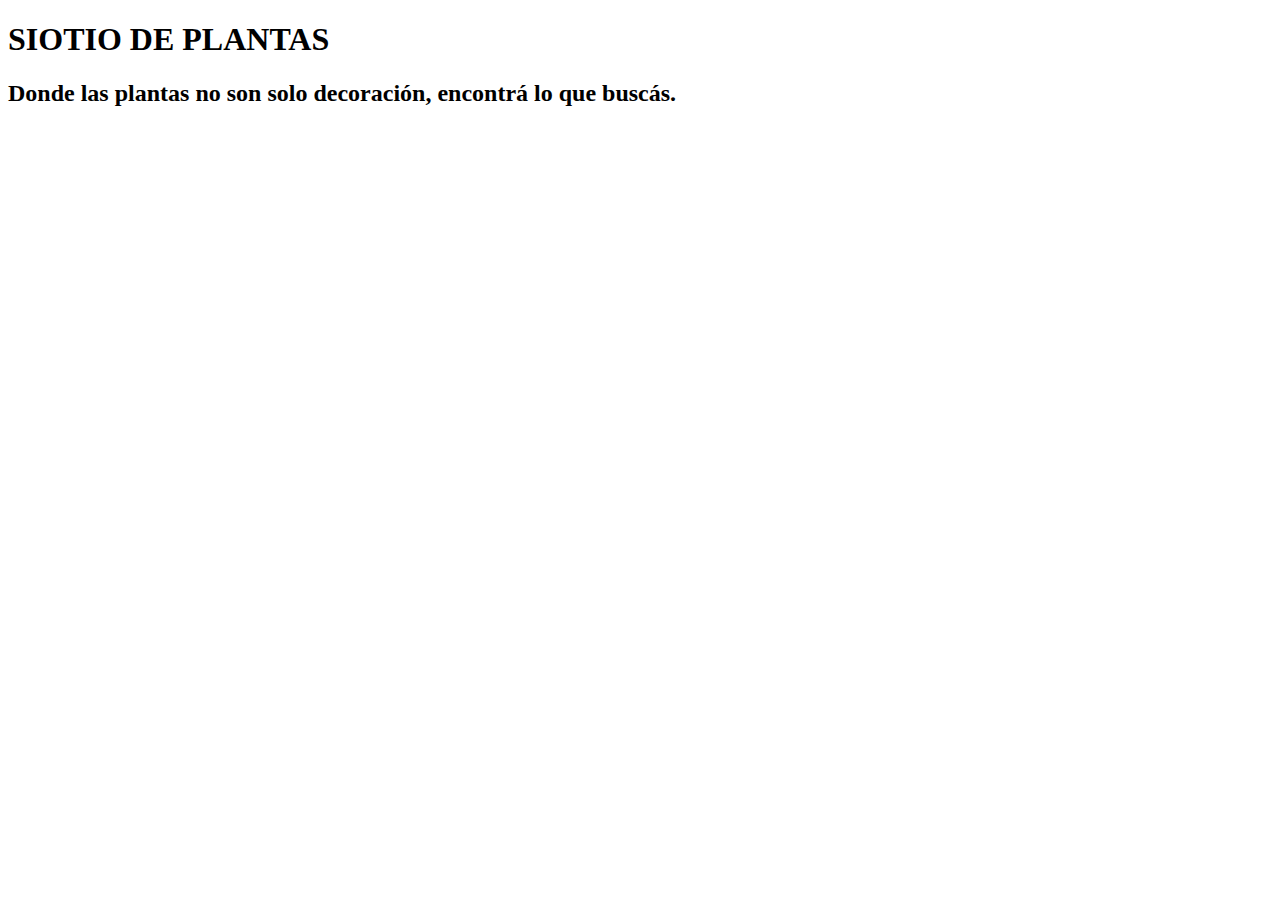
==== index.html @ 43578ba4 "html is added to git" ====
<!DOCTYPE html>
<html lang="en">

<head>

    <meta charset="UTF-8">
    <meta http-equiv="X-UA-Compatible" content="IE=edge">
    <meta name="viewport" content="width=device-width, initial-scale=1.0">
    <title>PLANTA</title>
</head>

<body>
    <header>
        <h1>SIOTIO DE PLANTAS</h1>
<H2>Donde las plantas no son solo decoración, encontrá lo que buscás.</H2>    
    
    </header>
    
</body>

</html>
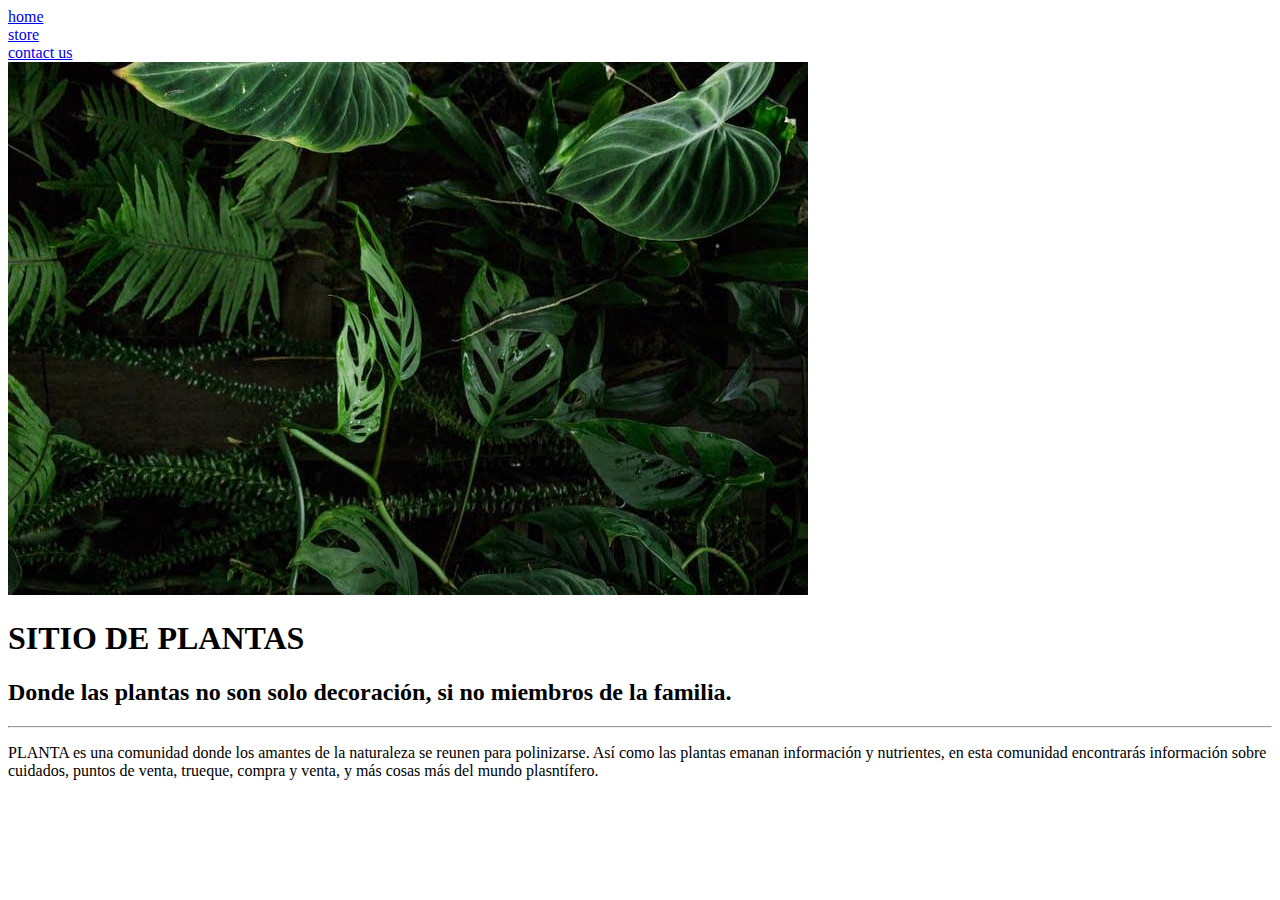
==== commit 50d8993e: "I added head and body details to the web" ====
--- a/index.html
+++ b/index.html
@@ -1,21 +1,30 @@
 <!DOCTYPE html>
-<html lang="en">
+<html lang="es">
 
 <head>
-
     <meta charset="UTF-8">
     <meta http-equiv="X-UA-Compatible" content="IE=edge">
     <meta name="viewport" content="width=device-width, initial-scale=1.0">
     <title>PLANTA</title>
+    <meta name="description" content="Sitio de comunidad especializada en venta, compra, cuidados de plantas silvestres y de hogar.">
+    <meta name="keywords" content="plantas naturaleza cuidados de plantas bromelia cactus helecho bonsai monstera">
 </head>
 
-<body>
+<body>   
     <header>
-        <h1>SIOTIO DE PLANTAS</h1>
-<H2>Donde las plantas no son solo decoración, encontrá lo que buscás.</H2>    
-    
-    </header>
-    
-</body>
+        <nav><a href="/home.html/">home</a></nav>
+        <nav><a href="/store.html/">store</a></nav>
+        <nav><a href="/contact.html/">contact us</a></nav>
+       <img src="/img/jungle.jpg" alt="plantphoto">
+        <h1>SITIO DE PLANTAS</h1>
+        <H2>Donde las plantas no son solo decoración, si no miembros de la familia.</H2>    
+     </header>
+     <hr>
+     <main>
+        <p>PLANTA es una comunidad donde los amantes de la naturaleza se reunen para polinizarse. Así como las plantas emanan información y nutrientes, en esta comunidad encontrarás información sobre cuidados, puntos de venta, trueque, compra y venta, y más cosas más del mundo plasntífero.</p>
+     </main>
+
+
+ </body>
 
 </html>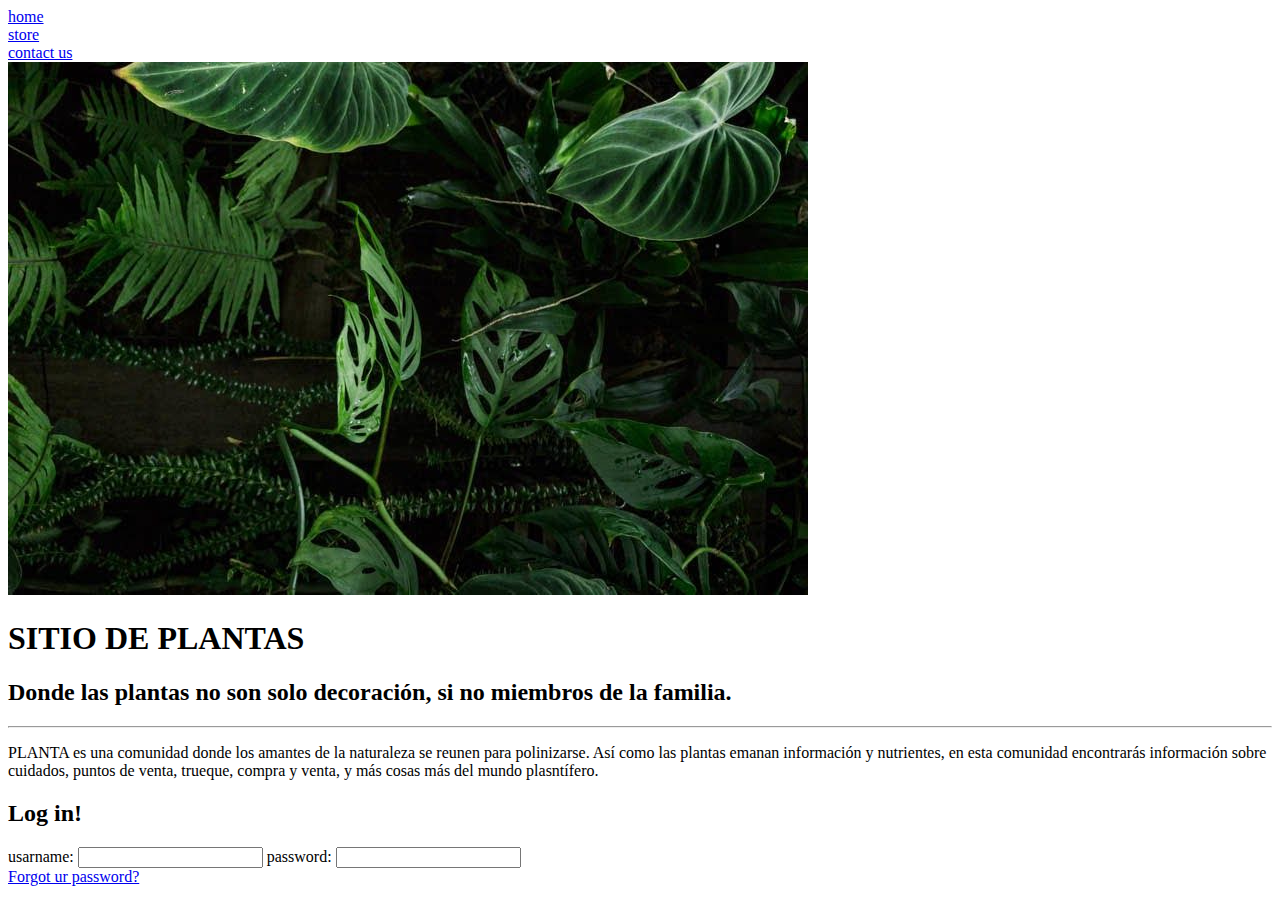
==== commit 44eb7ff2: "username settings added" ====
--- a/index.html
+++ b/index.html
@@ -19,12 +19,27 @@
         <h1>SITIO DE PLANTAS</h1>
         <H2>Donde las plantas no son solo decoración, si no miembros de la familia.</H2>    
      </header>
+
+</body>
+
      <hr>
-     <main>
-        <p>PLANTA es una comunidad donde los amantes de la naturaleza se reunen para polinizarse. Así como las plantas emanan información y nutrientes, en esta comunidad encontrarás información sobre cuidados, puntos de venta, trueque, compra y venta, y más cosas más del mundo plasntífero.</p>
-     </main>
 
+<main>
+                  <p>PLANTA es una comunidad donde los amantes de la naturaleza se reunen para polinizarse. Así como las plantas emanan información y nutrientes, en esta comunidad encontrarás información sobre cuidados, puntos de venta, trueque, compra y venta, y más cosas más del mundo plasntífero.</p>
+      
+                 <!--login-->
+                <div>
+                <h2>Log in!</h2>
+                <form>
+                    <label for="username">usarname:</label>
+                    <input type="text" name=""usarname" required>
+                    <label for="password">password:</label>
+                    <input type="text" name=""password" required>
+                    <nav><a href="/password.html/">Forgot ur password?</a></nav>
+                    
+                </form>
+                 </div>
 
- </body>
+</main>
 
 </html>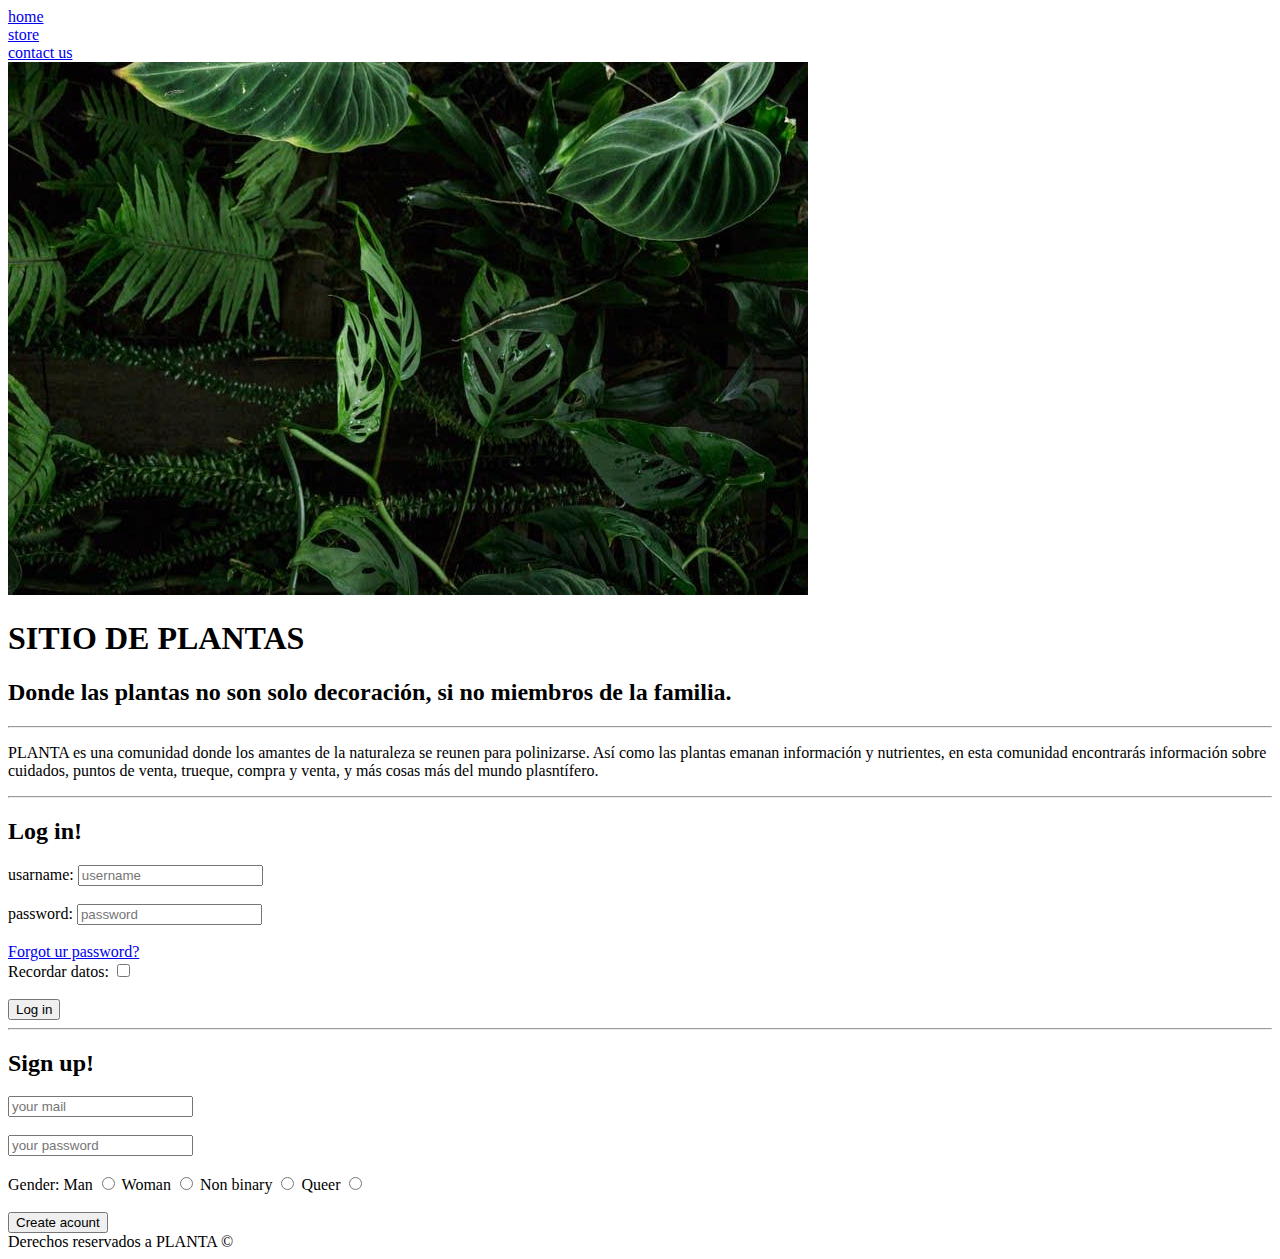
==== commit 0cde04b1: "users details as gender, password" ====
--- a/index.html
+++ b/index.html
@@ -10,36 +10,69 @@
     <meta name="keywords" content="plantas naturaleza cuidados de plantas bromelia cactus helecho bonsai monstera">
 </head>
 
-<body>   
+ <body>   
     <header>
         <nav><a href="/home.html/">home</a></nav>
         <nav><a href="/store.html/">store</a></nav>
         <nav><a href="/contact.html/">contact us</a></nav>
        <img src="/img/jungle.jpg" alt="plantphoto">
         <h1>SITIO DE PLANTAS</h1>
-        <H2>Donde las plantas no son solo decoración, si no miembros de la familia.</H2>    
+        <h2>Donde las plantas no son solo decoración, si no miembros de la familia.</H2>    
      </header>
 
-</body>
+ </body>
+
+ <hr>
+
+<main>
+                  <p>PLANTA es una comunidad donde los amantes de la naturaleza se reunen para polinizarse. Así como las plantas emanan información y nutrientes, en esta comunidad encontrarás información sobre cuidados, puntos de venta, trueque, compra y venta, y más cosas más del mundo plasntífero.</p>
+                 
+                  <hr>
+
+                 <!--log in-->
+                 <div>
+                 <form>
+                    <h2>Log in!</h2>                                 
+                    <label for="username">usarname:</label>
+                    <input type="text" placeholder="username" required>
+                    <br></br>
+                    <label for="password">password:</label>
+                    <input type="text" placeholder="password" required>
+                    <br></br>
+                    <nav><a href="/password/password.html">Forgot ur password?</a></nav>                   
+                    <label for="saveuserdata">Recordar datos:</label>
+                    <input type="checkbox" name=""Save data" required>                    
+                    <br></br>
+                    <input type="button" value="Log in">
+
+                 </form>
+                 </div>
 
      <hr>
 
-<main>
-                  <p>PLANTA es una comunidad donde los amantes de la naturaleza se reunen para polinizarse. Así como las plantas emanan información y nutrientes, en esta comunidad encontrarás información sobre cuidados, puntos de venta, trueque, compra y venta, y más cosas más del mundo plasntífero.</p>
-      
-                 <!--login-->
+                <!--sing in-->
                 <div>
-                <h2>Log in!</h2>
                 <form>
-                    <label for="username">usarname:</label>
-                    <input type="text" name=""usarname" required>
-                    <label for="password">password:</label>
-                    <input type="text" name=""password" required>
-                    <nav><a href="/password.html/">Forgot ur password?</a></nav>
-                    
+                    <h2>Sign up!</h2>
+                    <input type="email" placeholder="your mail" required>
+                    <br></br>
+                    <input type="text" placeholder="your password" required>
+                    <br></br>
+                    <label for="usergender">Gender:</label>
+                    <label for="usergender">Man</label>
+                    <input type="radio" name="usergender">
+                    <label for="usergender">Woman</label>
+                    <input type="radio" name="usergender">
+                    <label for="usergender">Non binary</label>
+                    <input type="radio" name="usergender">
+                    <label for="usergender">Queer</label>
+                    <input type="radio" name="usergender">
+                     <br></br>
+                     <input type="button" value="Create acount">
+
                 </form>
-                 </div>
-
+                </div>
+                <footer>Derechos reservados a PLANTA ©</footer>
 </main>
 
 </html>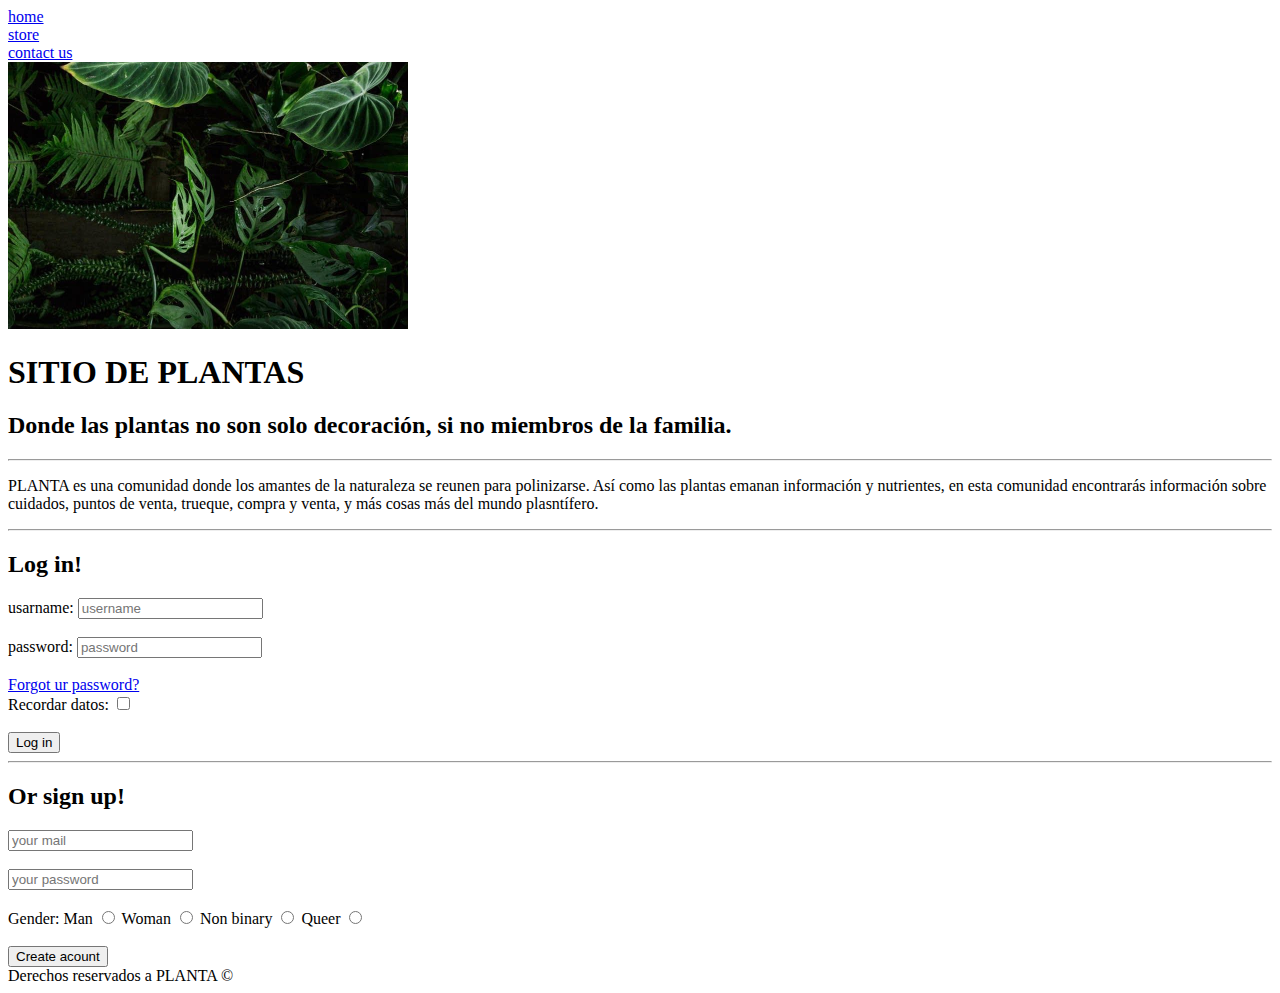
==== commit ad7f560a: "organizations details" ====
--- a/index.html
+++ b/index.html
@@ -15,7 +15,7 @@
         <nav><a href="/home.html/">home</a></nav>
         <nav><a href="/store.html/">store</a></nav>
         <nav><a href="/contact.html/">contact us</a></nav>
-       <img src="/img/jungle.jpg" alt="plantphoto">
+       <img src="/img/jungle.jpg" alt="plantphoto" width="400">
         <h1>SITIO DE PLANTAS</h1>
         <h2>Donde las plantas no son solo decoración, si no miembros de la familia.</H2>    
      </header>
@@ -53,7 +53,7 @@
                 <!--sing in-->
                 <div>
                 <form>
-                    <h2>Sign up!</h2>
+                    <h2>Or sign up!</h2>
                     <input type="email" placeholder="your mail" required>
                     <br></br>
                     <input type="text" placeholder="your password" required>
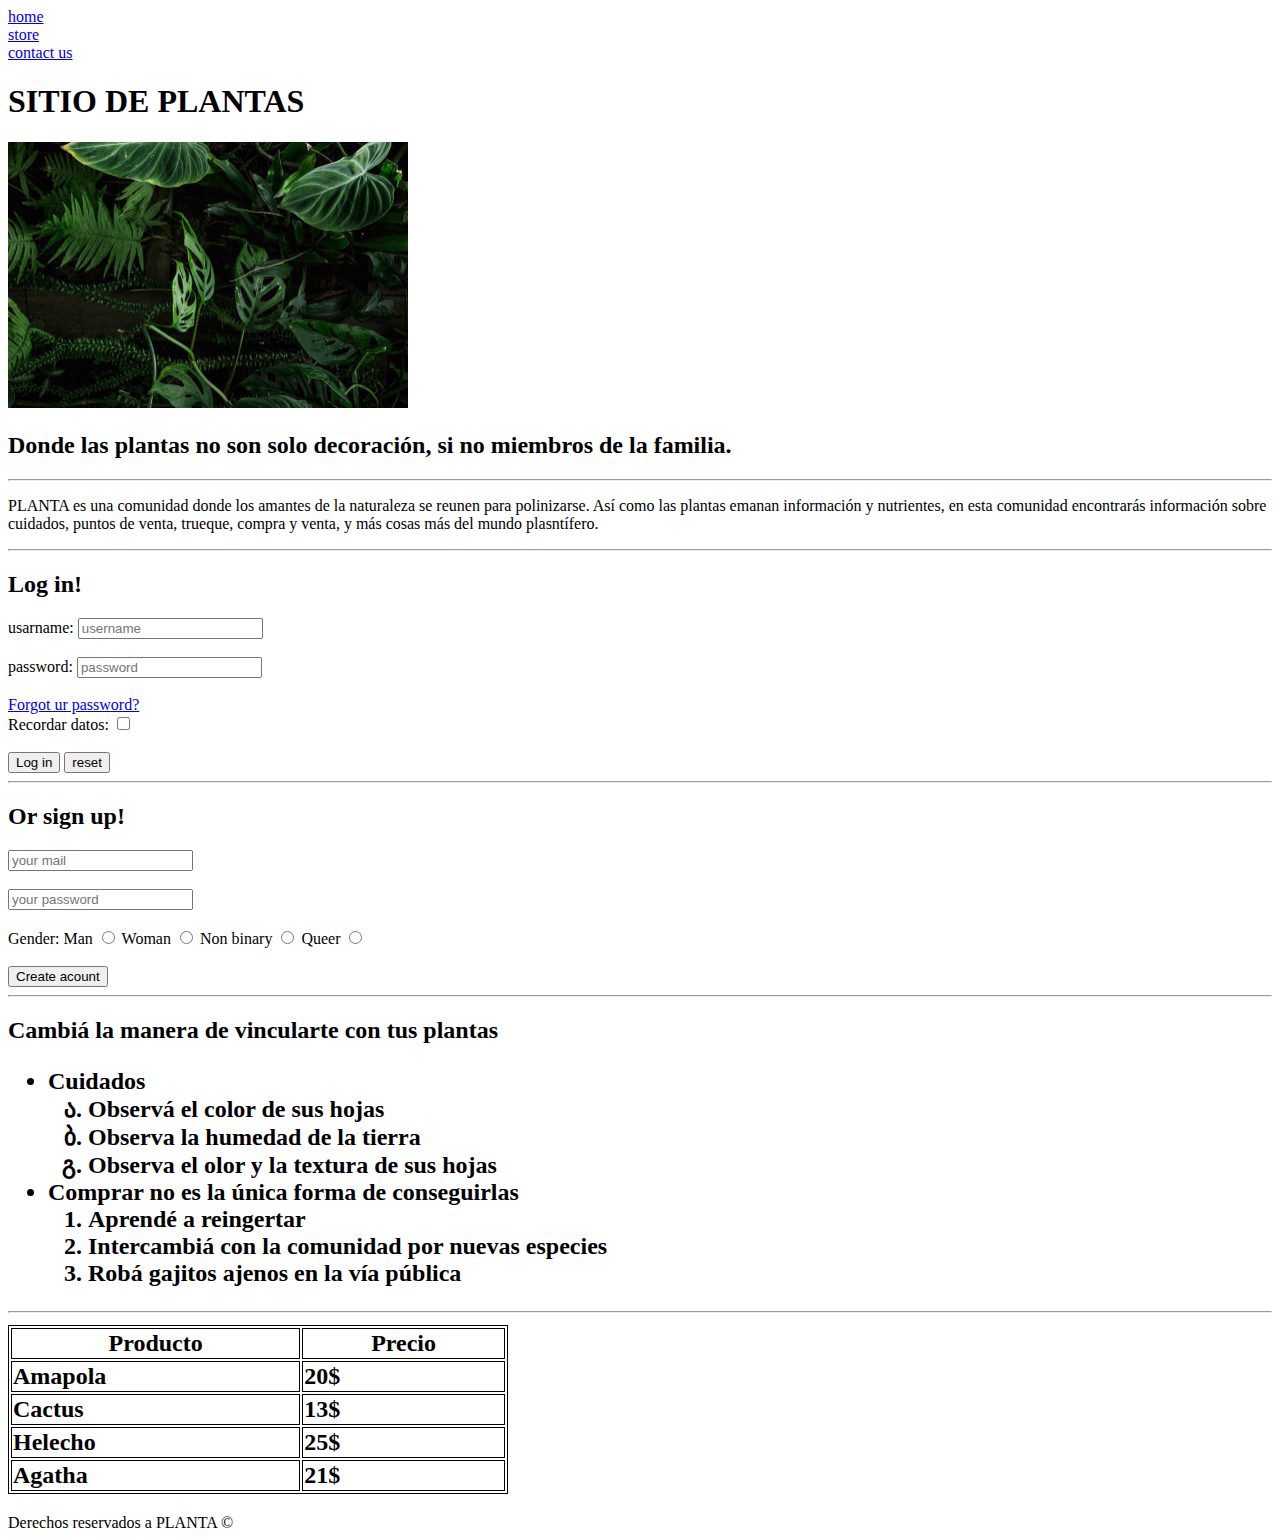
==== commit 04b6addc: "new changes as table" ====
--- a/index.html
+++ b/index.html
@@ -8,71 +8,128 @@
     <title>PLANTA</title>
     <meta name="description" content="Sitio de comunidad especializada en venta, compra, cuidados de plantas silvestres y de hogar.">
     <meta name="keywords" content="plantas naturaleza cuidados de plantas bromelia cactus helecho bonsai monstera">
+    <style>
+         table, th, td {border: 1px black solid}
+    </style>
 </head>
 
  <body>   
     <header>
-        <nav><a href="/home.html/">home</a></nav>
-        <nav><a href="/store.html/">store</a></nav>
-        <nav><a href="/contact.html/">contact us</a></nav>
-       <img src="/img/jungle.jpg" alt="plantphoto" width="400">
-        <h1>SITIO DE PLANTAS</h1>
-        <h2>Donde las plantas no son solo decoración, si no miembros de la familia.</H2>    
-     </header>
+    <nav><a href="/home.html/">home</a></nav>
+    <nav><a href="/store.html/">store</a></nav>
+    <nav><a href="/contact.html/">contact us</a></nav>
+
+    <h1>SITIO DE PLANTAS</h1>
+
+    <img src="/img/jungle.jpg" alt="plantphoto" width="400">
+
+    <h2>Donde las plantas no son solo decoración, si no miembros de la familia.</H2>    
+    </header>
+
+    <hr>
+
+    <p>PLANTA es una comunidad donde los amantes de la naturaleza se reunen para polinizarse. Así como las plantas emanan información y nutrientes, en esta comunidad encontrarás información sobre cuidados, puntos de venta, trueque, compra y venta, y más cosas más del mundo plasntífero.</p>
+                 
+    <hr>
+
+    <!--log in-->
+    <div>
+    <form action="/formulario" method="post">
+    <h2>Log in!</h2>                                 
+    <label for="username">usarname:</label>
+    <input type="text" placeholder="username" required>
+    <br></br>
+    <label for="password">password:</label>
+    <input type="text" placeholder="password" required>
+    <br></br>
+    <nav><a href="/password/password.html">Forgot ur password?</a></nav>                   
+    <label for="saveuserdata">Recordar datos:</label>
+    <input type="checkbox" name=""Save data">                    
+    <br></br>
+    <button type="submit">Log in</button>
+    <button type="reset">reset</button>
+
+    </form>
+    </div>
+
+    <hr>
+
+    <!--sing in-->
+    <div>
+    <form>
+    <h2>Or sign up!</h2>
+    <input type="email" placeholder="your mail" required>
+    <br></br>
+    <input type="text" placeholder="your password" required>
+    <br></br>
+    <label for="usergender">Gender:</label>
+    <label for="usergender">Man</label>
+    <input type="radio" name="usergender">
+    <label for="usergender">Woman</label>
+    <input type="radio" name="usergender">
+    <label for="usergender">Non binary</label>
+    <input type="radio" name="usergender">
+    <label for="usergender">Queer</label>
+    <input type="radio" name="usergender">
+    <br></br>
+    <input type="button" value="Create acount">
+
+    </form>
+
+    <hr>
+    <!--ul ol-->
+    <h2>Cambiá la manera de vincularte con tus plantas<h2>
+    <ul>
+    <li>Cuidados</li>
+        <ol>
+        <li style="list-style-type: georgian;">Observá el color de sus hojas</li>
+        <li style="list-style-type: georgian;">Observa la humedad de la tierra</li>
+        <li style="list-style-type: georgian;">Observa el olor y la textura de sus hojas</li>
+        </ol>
+    <li>Comprar no es la única forma de conseguirlas</li>
+        <ol>
+        <li>Aprendé a reingertar</li>
+        <li>Intercambiá con la comunidad por nuevas especies</li>
+        <li>Robá gajitos ajenos en la vía pública</li>
+        </ol>
+    </ul>
+
+    <hr>
+
+    <table style="width: 500px;">
+         <thead>
+         <tr>
+            <th>Producto</th>
+            <th>Precio</th>
+         </tr>
+         </thead>
+
+         <tbody>
+         <tr>
+            <td>Amapola</td>
+            <td>20$</td>
+         </tr>
+    
+         <tr>
+            <td>Cactus</td>
+            <td>13$</td>
+         </tr>
+    
+         <tr>
+            <td>Helecho</td>
+            <td>25$</td>
+            </tr>
+
+         <tr>
+            <td>Agatha</td>
+             <td>21$</td>
+            </tr>
+         </tbody>
+
+    </table>
+    </div>
+    <footer>Derechos reservados a PLANTA ©</footer>
 
  </body>
 
- <hr>
-
-<main>
-                  <p>PLANTA es una comunidad donde los amantes de la naturaleza se reunen para polinizarse. Así como las plantas emanan información y nutrientes, en esta comunidad encontrarás información sobre cuidados, puntos de venta, trueque, compra y venta, y más cosas más del mundo plasntífero.</p>
-                 
-                  <hr>
-
-                 <!--log in-->
-                 <div>
-                 <form>
-                    <h2>Log in!</h2>                                 
-                    <label for="username">usarname:</label>
-                    <input type="text" placeholder="username" required>
-                    <br></br>
-                    <label for="password">password:</label>
-                    <input type="text" placeholder="password" required>
-                    <br></br>
-                    <nav><a href="/password/password.html">Forgot ur password?</a></nav>                   
-                    <label for="saveuserdata">Recordar datos:</label>
-                    <input type="checkbox" name=""Save data" required>                    
-                    <br></br>
-                    <input type="button" value="Log in">
-
-                 </form>
-                 </div>
-
-     <hr>
-
-                <!--sing in-->
-                <div>
-                <form>
-                    <h2>Or sign up!</h2>
-                    <input type="email" placeholder="your mail" required>
-                    <br></br>
-                    <input type="text" placeholder="your password" required>
-                    <br></br>
-                    <label for="usergender">Gender:</label>
-                    <label for="usergender">Man</label>
-                    <input type="radio" name="usergender">
-                    <label for="usergender">Woman</label>
-                    <input type="radio" name="usergender">
-                    <label for="usergender">Non binary</label>
-                    <input type="radio" name="usergender">
-                    <label for="usergender">Queer</label>
-                    <input type="radio" name="usergender">
-                     <br></br>
-                     <input type="button" value="Create acount">
-
-                </form>
-                </div>
-                <footer>Derechos reservados a PLANTA ©</footer>
-</main>
-
 </html>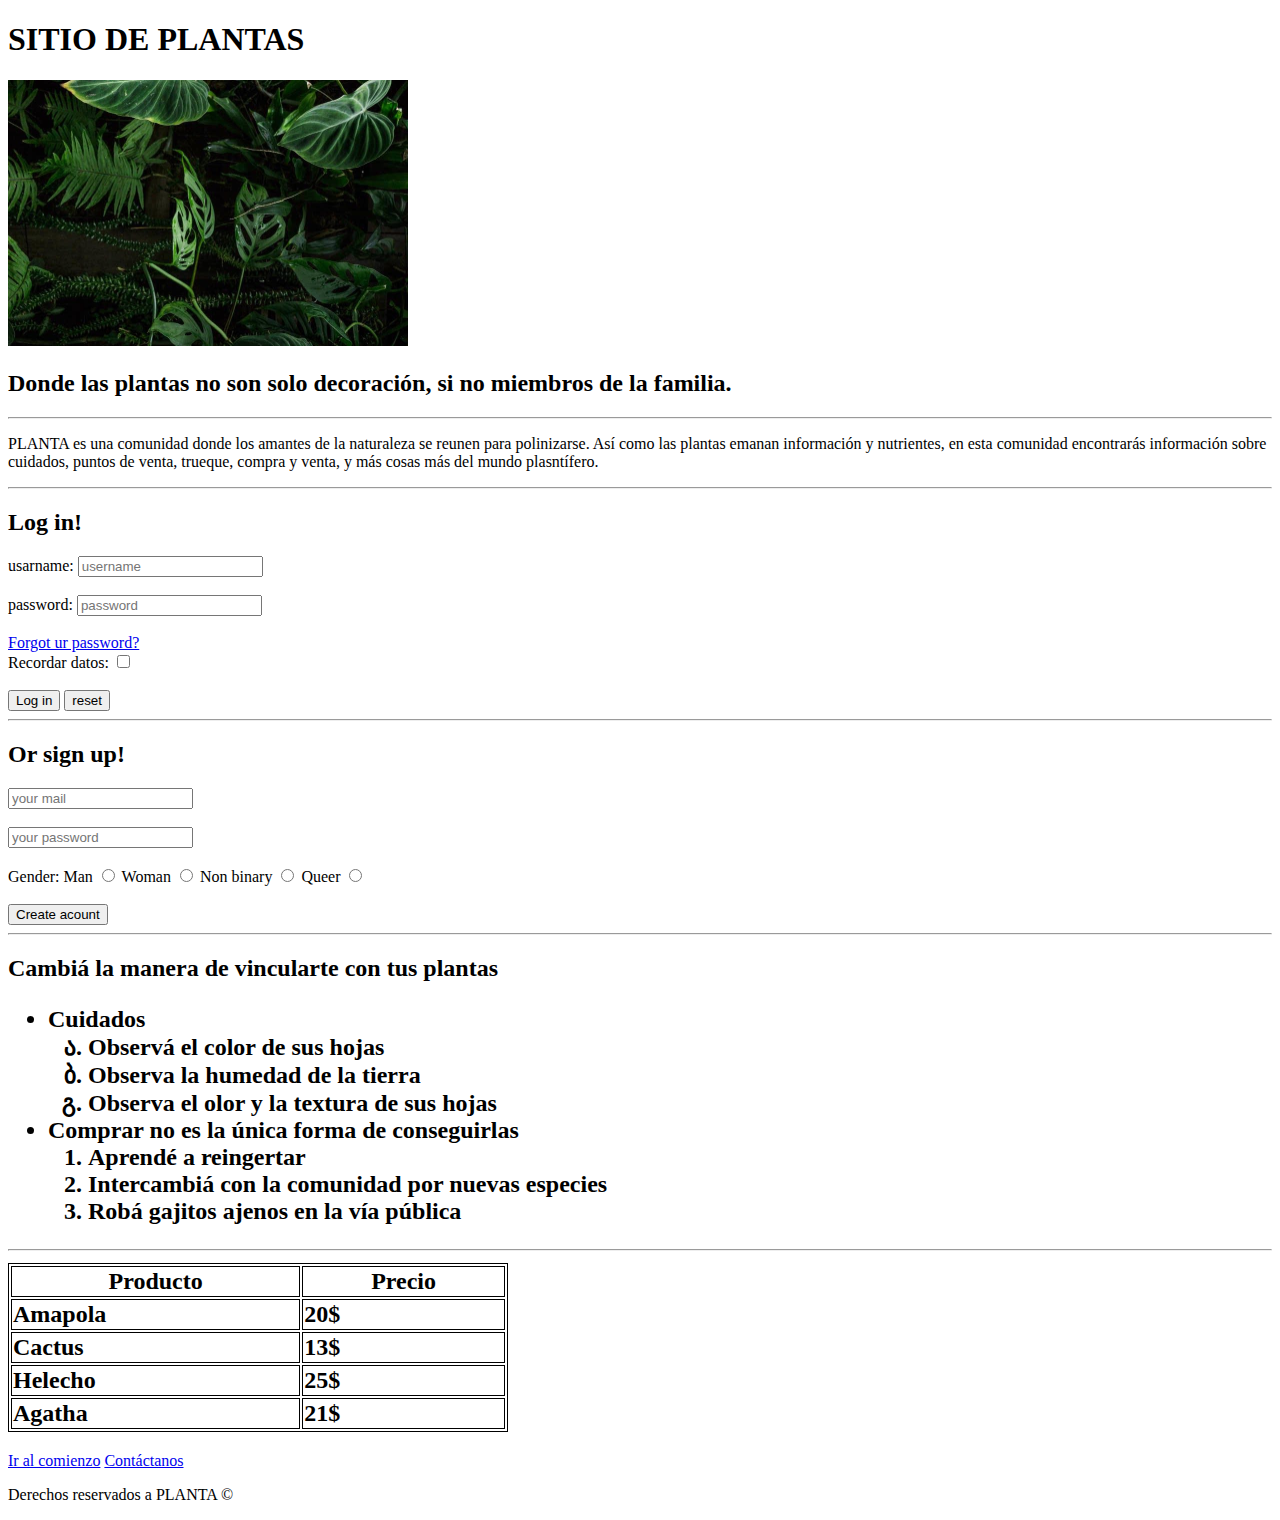
==== commit cb556ef0: "i changed details, ready for save project" ====
--- a/index.html
+++ b/index.html
@@ -1,7 +1,7 @@
 <!DOCTYPE html>
 <html lang="es">
 
-<head>
+<head id="titulo">
     <meta charset="UTF-8">
     <meta http-equiv="X-UA-Compatible" content="IE=edge">
     <meta name="viewport" content="width=device-width, initial-scale=1.0">
@@ -15,21 +15,23 @@
 
  <body>   
     <header>
-    <nav><a href="/home.html/">home</a></nav>
-    <nav><a href="/store.html/">store</a></nav>
-    <nav><a href="/contact.html/">contact us</a></nav>
+         <div>
 
-    <h1>SITIO DE PLANTAS</h1>
+          <h1 id="titulo">SITIO DE PLANTAS</h1>
 
-    <img src="/img/jungle.jpg" alt="plantphoto" width="400">
+          <img src="/img/jungle.jpg" alt="plantphoto" width="400">
+  
+          <h2>Donde las plantas no son solo decoración, si no miembros de la familia.</H2>  
 
-    <h2>Donde las plantas no son solo decoración, si no miembros de la familia.</H2>    
     </header>
+    </div>
 
     <hr>
 
-    <p>PLANTA es una comunidad donde los amantes de la naturaleza se reunen para polinizarse. Así como las plantas emanan información y nutrientes, en esta comunidad encontrarás información sobre cuidados, puntos de venta, trueque, compra y venta, y más cosas más del mundo plasntífero.</p>
-                 
+    <div>
+      <p>PLANTA es una comunidad donde los amantes de la naturaleza se reunen para polinizarse. Así como las plantas emanan información y nutrientes, en esta comunidad encontrarás información sobre cuidados, puntos de venta, trueque, compra y venta, y más cosas más del mundo plasntífero.</p>
+    </div>
+                     
     <hr>
 
     <!--log in-->
@@ -128,7 +130,12 @@
 
     </table>
     </div>
-    <footer>Derechos reservados a PLANTA ©</footer>
+
+    <footer>
+    <a href="#titulo">Ir al comienzo</a>
+    <a href="mailto:somosplanta@gmail.com">Contáctanos</a> 
+    <p>Derechos reservados a PLANTA ©</p> 
+    </footer>
 
  </body>
 
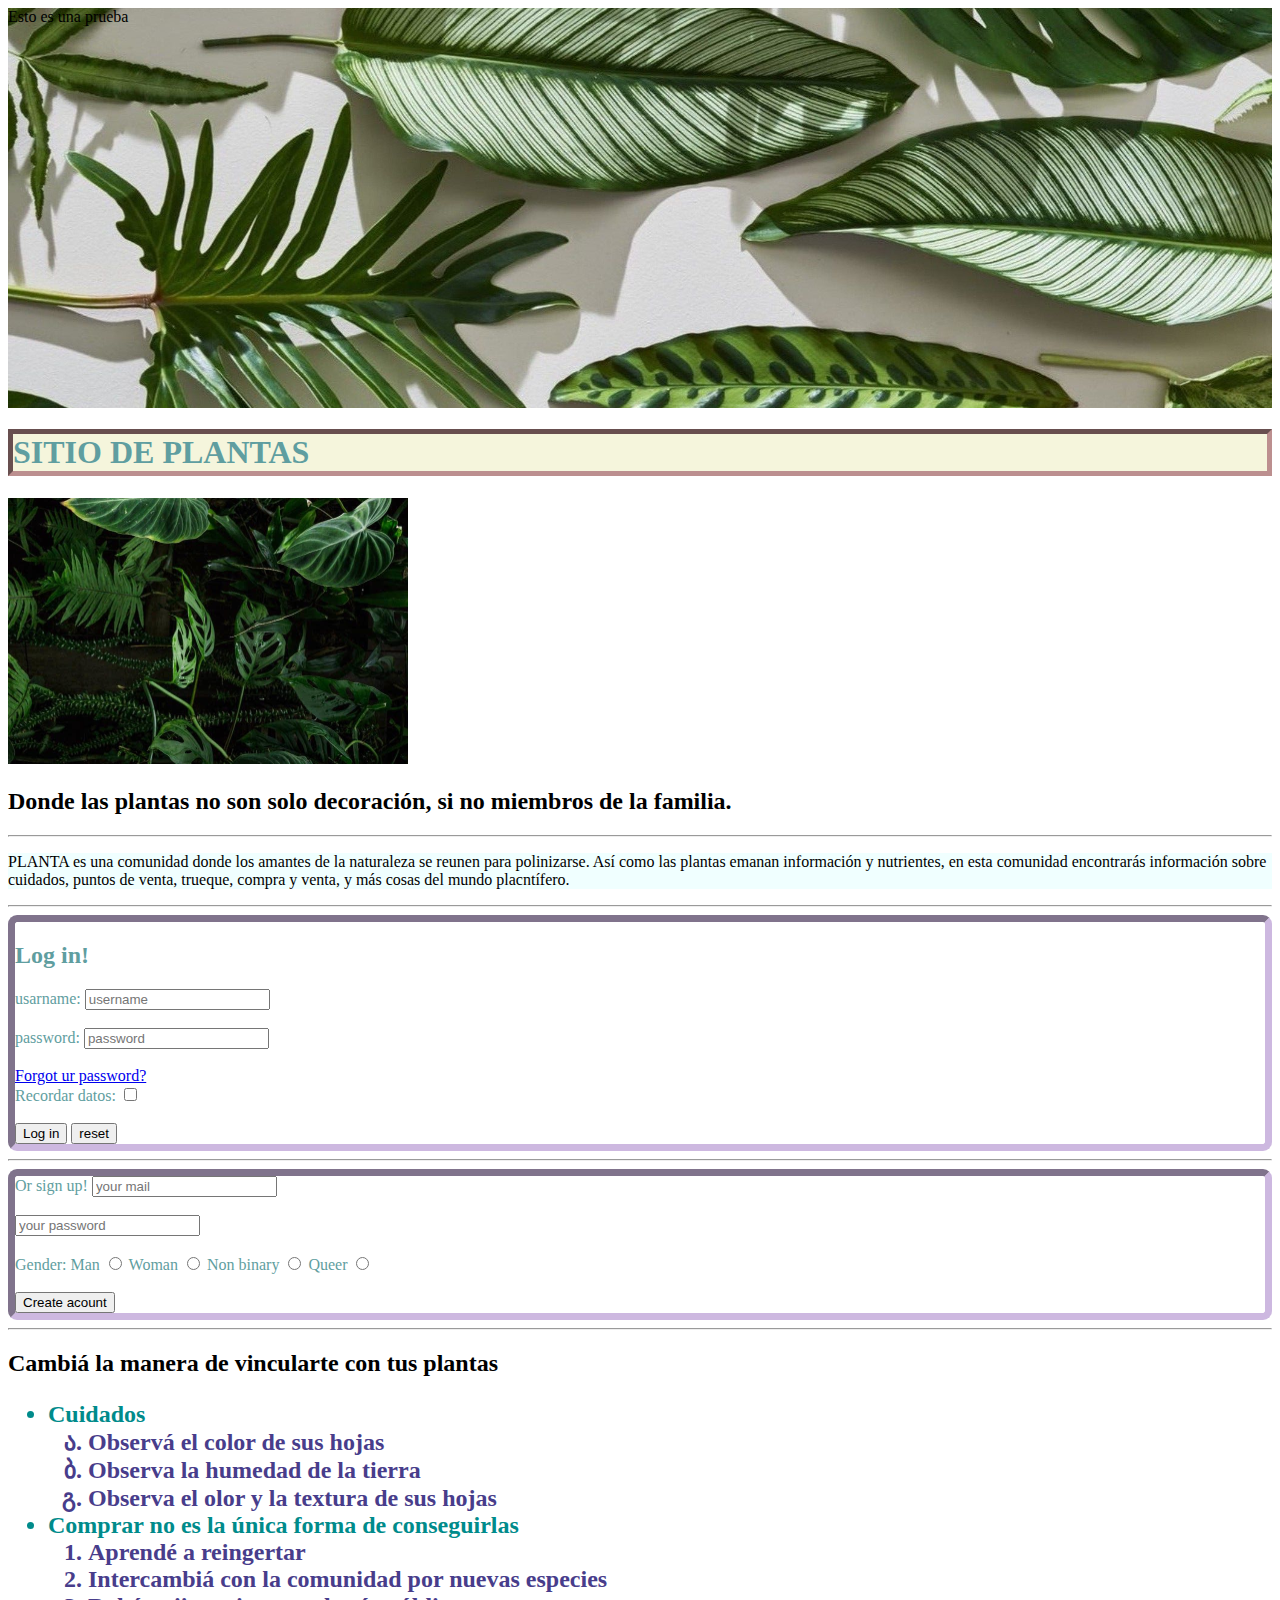
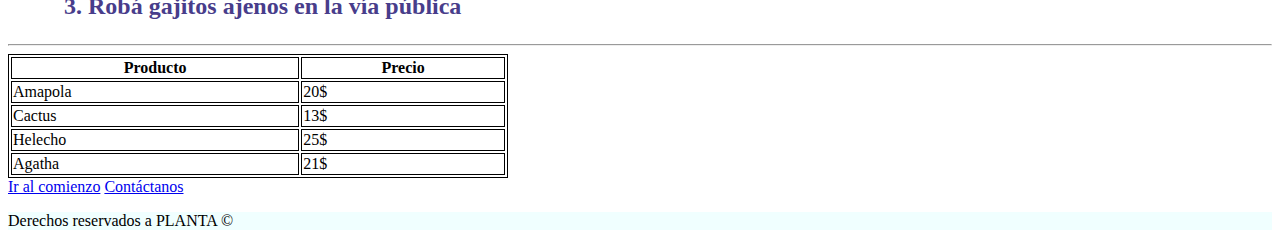
==== commit e9db98a1: "first css changes uhuu!" ====
--- a/index.html
+++ b/index.html
@@ -1,7 +1,8 @@
 <!DOCTYPE html>
 <html lang="es">
 
-<head id="titulo">
+<head>
+
     <meta charset="UTF-8">
     <meta http-equiv="X-UA-Compatible" content="IE=edge">
     <meta name="viewport" content="width=device-width, initial-scale=1.0">
@@ -11,130 +12,133 @@
     <style>
          table, th, td {border: 1px black solid}
     </style>
+    <link rel="stylesheet" href="style.css">
+
 </head>
-
- <body>   
+ 
+<body>  
+      <ARTicle id="prueba">
+         Esto es una prueba
+      </ARTicle>
+    <div> 
     <header>
-         <div>
-
-          <h1 id="titulo">SITIO DE PLANTAS</h1>
-
-          <img src="/img/jungle.jpg" alt="plantphoto" width="400">
-  
+          <h1 id="tittle">SITIO DE PLANTAS</h1>
+          <img src="/img/jungle.jpg" alt="plantphoto" width="400" id="image">  
           <h2>Donde las plantas no son solo decoración, si no miembros de la familia.</H2>  
-
     </header>
     </div>
 
     <hr>
 
     <div>
-      <p>PLANTA es una comunidad donde los amantes de la naturaleza se reunen para polinizarse. Así como las plantas emanan información y nutrientes, en esta comunidad encontrarás información sobre cuidados, puntos de venta, trueque, compra y venta, y más cosas más del mundo plasntífero.</p>
+       <p>PLANTA es una comunidad donde los amantes de la naturaleza se reunen para polinizarse. Así como las plantas emanan información y nutrientes, en esta comunidad encontrarás información sobre cuidados, puntos de venta, trueque, compra y venta, y más cosas del mundo placntífero.</p>
     </div>
                      
     <hr>
 
     <!--log in-->
-    <div>
+    <div class="account">
     <form action="/formulario" method="post">
-    <h2>Log in!</h2>                                 
-    <label for="username">usarname:</label>
-    <input type="text" placeholder="username" required>
-    <br></br>
-    <label for="password">password:</label>
-    <input type="text" placeholder="password" required>
-    <br></br>
-    <nav><a href="/password/password.html">Forgot ur password?</a></nav>                   
-    <label for="saveuserdata">Recordar datos:</label>
-    <input type="checkbox" name=""Save data">                    
-    <br></br>
-    <button type="submit">Log in</button>
-    <button type="reset">reset</button>
-
+       <h2 id="log">Log in!</h2>                                 
+       <label for="username">usarname:</label>
+       <input type="text" placeholder="username" required>
+       <br></br>
+       <label for="password">password:</label>
+       <input type="text" placeholder="password" required>
+       <br></br>
+       <nav><a href="/password/password.html">Forgot ur password?</a></nav>                   
+       <label for="saveuserdata">Recordar datos:</label>
+       <input type="checkbox" name=""Save data">                    
+       <br></br>
+       <button type="submit">Log in</button>
+       <button type="reset">reset</button>
     </form>
     </div>
 
     <hr>
 
     <!--sing in-->
-    <div>
+    <div class="account">
     <form>
-    <h2>Or sign up!</h2>
-    <input type="email" placeholder="your mail" required>
-    <br></br>
-    <input type="text" placeholder="your password" required>
-    <br></br>
-    <label for="usergender">Gender:</label>
-    <label for="usergender">Man</label>
-    <input type="radio" name="usergender">
-    <label for="usergender">Woman</label>
-    <input type="radio" name="usergender">
-    <label for="usergender">Non binary</label>
-    <input type="radio" name="usergender">
-    <label for="usergender">Queer</label>
-    <input type="radio" name="usergender">
-    <br></br>
-    <input type="button" value="Create acount">
-
+       <h2">Or sign up!</h2>
+       <input type="email" placeholder="your mail" required>
+       <br></br>
+       <input type="text" placeholder="your password" required>
+       <br></br>
+       <label for="usergender">Gender:</label>
+       <label for="usergender">Man</label>
+       <input type="radio" name="usergender">
+       <label for="usergender">Woman</label>
+       <input type="radio" name="usergender">
+       <label for="usergender">Non binary</label>
+       <input type="radio" name="usergender">
+       <label for="usergender">Queer</label>
+       <input type="radio" name="usergender">
+       <br></br>
+       <input type="button" value="Create acount">
+    </div>
     </form>
 
     <hr>
+
+    <div class="vinculo">
     <!--ul ol-->
-    <h2>Cambiá la manera de vincularte con tus plantas<h2>
-    <ul>
-    <li>Cuidados</li>
-        <ol>
-        <li style="list-style-type: georgian;">Observá el color de sus hojas</li>
-        <li style="list-style-type: georgian;">Observa la humedad de la tierra</li>
-        <li style="list-style-type: georgian;">Observa el olor y la textura de sus hojas</li>
-        </ol>
-    <li>Comprar no es la única forma de conseguirlas</li>
-        <ol>
-        <li>Aprendé a reingertar</li>
-        <li>Intercambiá con la comunidad por nuevas especies</li>
-        <li>Robá gajitos ajenos en la vía pública</li>
-        </ol>
-    </ul>
+       <h2>Cambiá la manera de vincularte con tus plantas<h2>
+       <ul>
+       <li class="tlista">Cuidados</li>
+          <ol>
+          <li style="list-style-type: georgian;" class="clista">Observá el color de sus hojas</li>
+          <li style="list-style-type: georgian;" class="clista">Observa la humedad de la tierra</li>
+          <li style="list-style-type: georgian;" class="clista">Observa el olor y la textura de sus hojas</li>
+          </ol>
+       <li class="tlista">Comprar no es la única forma de conseguirlas</li>
+          <ol>
+          <li class="clista">Aprendé a reingertar</li>
+          <li class="clista">Intercambiá con la comunidad por nuevas especies</li>
+          <li class="clista">Robá gajitos ajenos en la vía pública</li>
+          </ol>
+       </ul>
+    </div>
 
     <hr>
 
+    <div>
     <table style="width: 500px;">
-         <thead>
-         <tr>
+          <thead>
+          <tr>
             <th>Producto</th>
             <th>Precio</th>
-         </tr>
-         </thead>
+          </tr>
+          </thead>
 
-         <tbody>
-         <tr>
+          <tbody>
+          <tr>
             <td>Amapola</td>
             <td>20$</td>
-         </tr>
+          </tr>
     
-         <tr>
+          <tr>
             <td>Cactus</td>
             <td>13$</td>
-         </tr>
+          </tr>
     
-         <tr>
+          <tr>
             <td>Helecho</td>
             <td>25$</td>
             </tr>
 
-         <tr>
+          <tr>
             <td>Agatha</td>
-             <td>21$</td>
+           <td>21$</td>
             </tr>
-         </tbody>
-
+          </tbody>
     </table>
     </div>
 
     <footer>
-    <a href="#titulo">Ir al comienzo</a>
-    <a href="mailto:somosplanta@gmail.com">Contáctanos</a> 
-    <p>Derechos reservados a PLANTA ©</p> 
+       <a href="#image">Ir al comienzo</a>
+       <a href="mailto:somosplanta@gmail.com">Contáctanos</a> 
+       <p>Derechos reservados a PLANTA ©</p> 
     </footer>
 
  </body>
--- a/style.css
+++ b/style.css
@@ -0,0 +1,29 @@
+#tittle {
+color:cadetblue ; background-color: beige; border: 5px rosybrown inset;
+}
+
+p {
+background-color:azure;
+}
+
+.account {
+    color: cadetblue; 
+    border-style:inset ;
+    border-color: rgb(205, 184, 224);
+    border-radius: 9px;
+    border-width: 7px;
+}
+
+.tlista {
+    color: darkcyan;
+}
+
+.clista {
+    color:darkslateblue;
+}
+
+#prueba {
+    height: 400px;
+background-image: url(/img/jungle2.jpg); background-size: cover;
+
+}